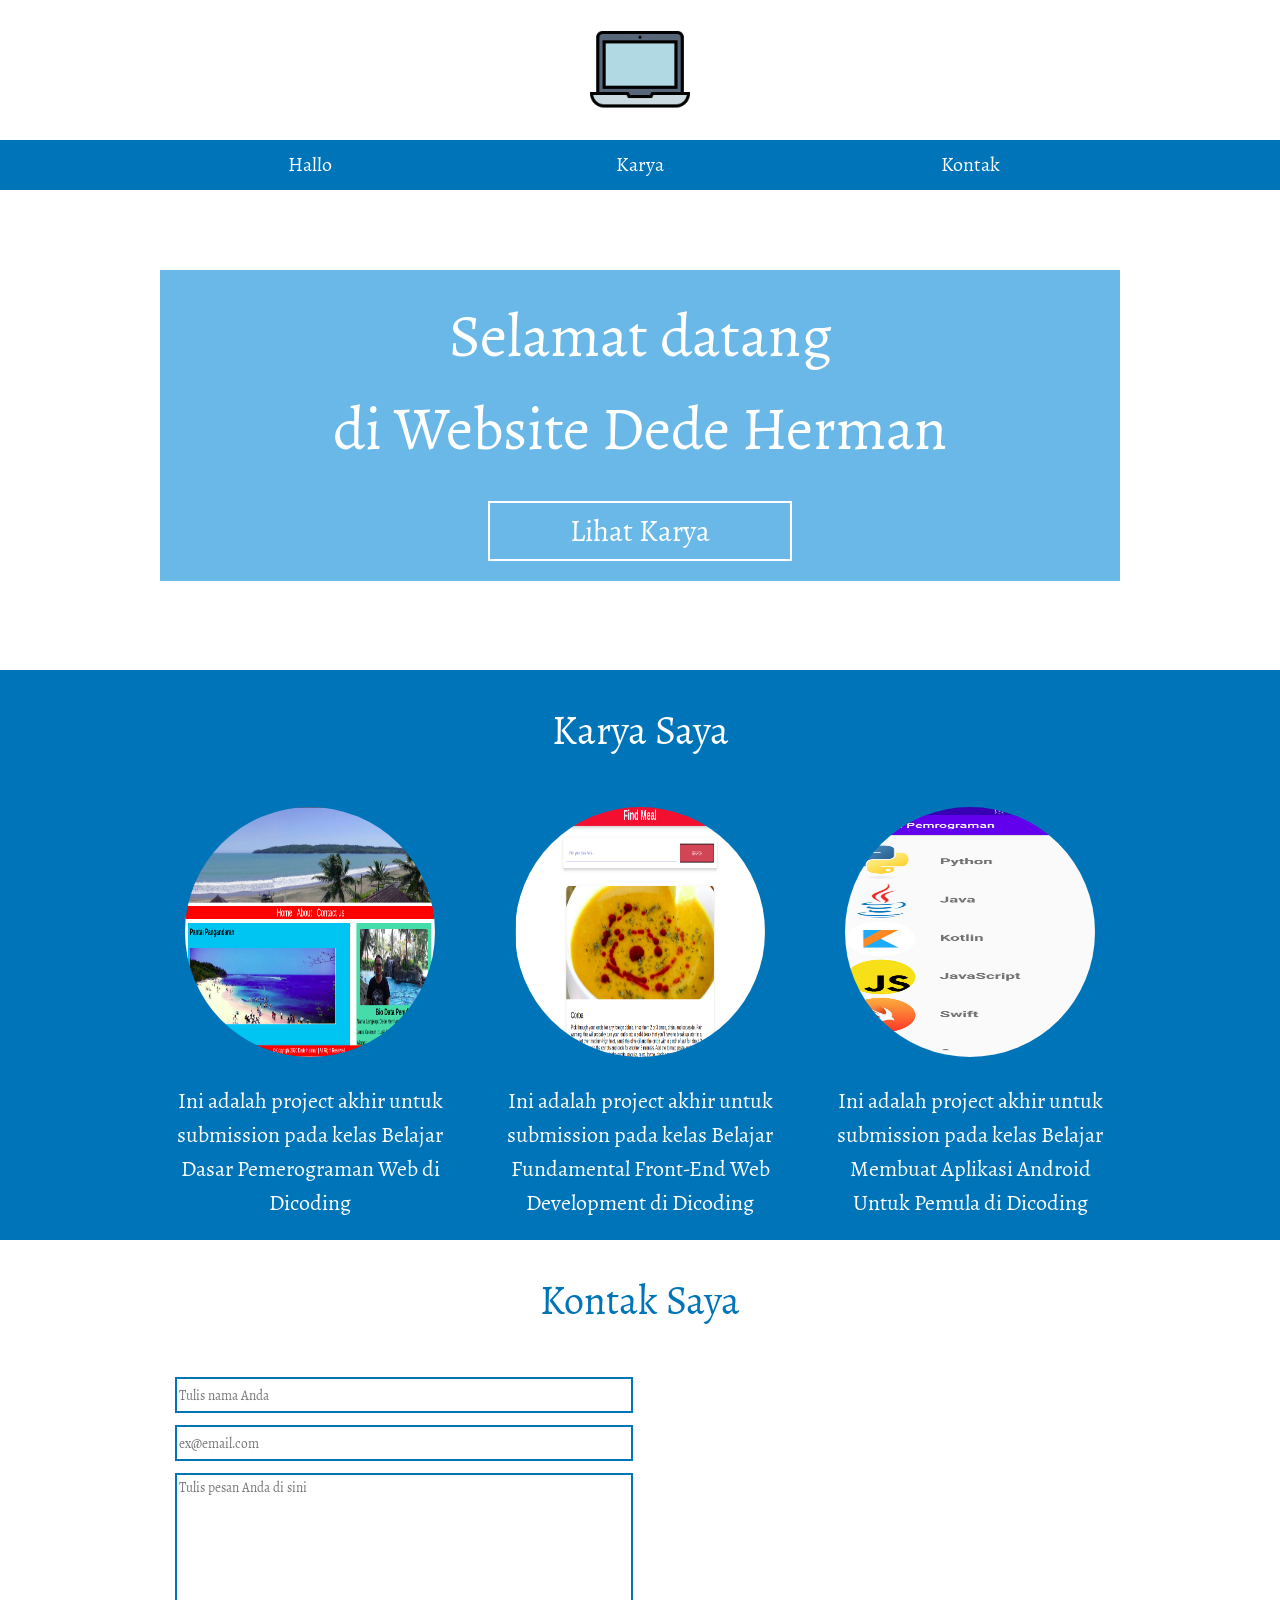
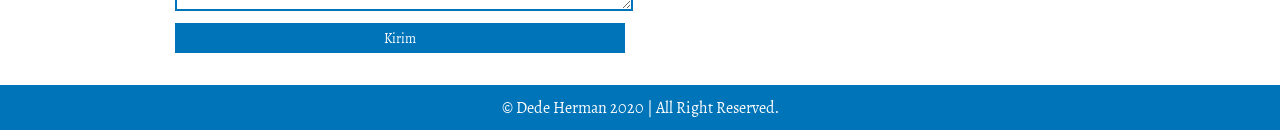
==== index.html @ f1f6d4c7 "Update index.html" ====
<!DOCTYPE html>
<html lang="en">
  <head>
    <title>Porttofolio Dede Herman</title>
    <link rel="stylesheet" href="style.css">
    <link href="https://fonts.googleapis.com/css2?family=Sahitya&display=swap" rel="stylesheet">
  </head>

  <body>

    <div id="pertama">

      <div id="header">
        <img src="asset/logo.png" id="logo" alt="">
        <div id="menu">
          <div class="konten">
            <a href="#pertama" class="kolom_3">Hallo</a>
            <a href="#kedua" class="kolom_3 kolom_3_tengah" onclick="return smoothScroll('kedua')">Karya</a>
            <a href="#ketiga" class="kolom_3" onclick="return smoothScroll('ketiga')">Kontak</a>
          </div>
        </div>
      </div>

      <div class="konten">

        <div id="box_sd">
          <h1>Selamat datang <br /> di Website Dede Herman</h1>
          <a href="#kedua" onclick="return smoothScroll('kedua')">Lihat Karya</a>
        </div>
      </div>
    </div>

    <div id="kedua">
      <div class="konten">
        <h2> Karya Saya </h2>

        <div class="kolom_3">
          <a target="_blank" href="pantai-pangandaran.html">
            <div class="setiap_karya_gambar">
              <img src="asset/pantai_pangandaran.png" alt="pantai_pangandaran">
              <p>Pantai Pangandaran</p>
            </div>
          </a>
          <p class="deskripsi">Ini adalah project akhir untuk submission pada kelas Belajar Dasar Pemerograman Web di Dicoding</p>
        </div>

        <div class="kolom_3 kolom_3_tengah">
          <a href="https://github.com/dedeherman/findMeal">
            <div class="setiap_karya_gambar">
              <img src="asset/findMeal.png" alt="find meal">
              <p>Find Meal</p>
            </div>
          </a>
          <p class="deskripsi">Ini adalah project akhir untuk submission pada kelas Belajar Fundamental Front-End Web Development di Dicoding</p>
        </div>

        <div class="kolom_3">
          <a href="#bahasa_pemerograman.html">
            <div class="setiap_karya_gambar">
              <img src="asset/bahasa_pemerograman.jpg" alt="bahasa_pemerograman">
              <p>Bahasa Pemerograman</p>
            </div>
          </a>
          <p class="deskripsi">Ini adalah project akhir untuk submission pada kelas Belajar Membuat Aplikasi Android Untuk Pemula di Dicoding</p>
        </div>

        <div class="clear"></div>

      </div>
    </div>

    <div id="ketiga">
      <div class="konten">
        <h2>Kontak Saya</h2>

        <div class="kolom_2">
          <form action="" novalidate onsubmit="return validasi(this)">

            <input type="text" name="nama" placeholder="Tulis nama Anda">
            <input type="email" name="email" placeholder="ex@email.com">
            <textarea name="pesan" placeholder="Tulis pesan Anda di sini" rows="8" cols="48"></textarea>
            <input type="submit" name="submit" value="Kirim">
          </form>
        </div>

        <div class="kolom_2">
          <iframe src="https://www.google.com/maps/embed?pb=!1m14!1m12!1m3!1d15866.922666923152!2d106.8060391!3d-6.166810699999999!2m3!1f0!2f0!3f0!3m2!1i1024!2i768!4f13.1!5e0!3m2!1sen!2sid!4v1594150795130!5m2!1sen!2sid" width="600" height="250" frameborder="0" style="border:0;" allowfullscreen="" aria-hidden="false" tabindex="0"></iframe>
        </div>

          <div class="clear"></div>
      </div>
    </div>

    <div id="footer">
      <p>&copy; Dede Herman 2020 | All Right Reserved.</p>
    </div>

    <script src="folio.js"></script>

  </body>
</html>
---- style.css ----
*{
  margin: 0px;
  font-family: 'Sahitya', serif; font-weight: normal;
}

a{
  text-decoration: none;
}

li{
  list-style: none;
}

img{
  max-width: 100%; max-height: 100%;
}

/*-- bagian pertama --*/

#pertama{
  background: url('asset/bg.jpg') no-repeat;
  background-size: cover;
  -webkit-background-size: cover;
  -o-background-size: cover;
  -ms-background-size: cover;
  -moz-background-size: cover;

  height: 650px;
  padding-top: 20px;
}

.clear{
  clear: both;
}

.konten{
  width: 960px;
  margin: 0 auto;
}

.kolom_3{
  width: 300px; float: left;
}

.kolom_3_tengah{
  margin: 0 30px;
}

#logo{
  display: block; width: 100px; margin: 0 auto;
}

#menu{
  background-color: #0074b9;
  height: 50px; line-height: 50px;
  font-size: 20px; margin-top: 20px;
}

#menu a{
  display: block; text-align: center; color: white;
}

#menu a:hover{
  background-color: white;
  color: #0074b9;
}

#box_sd{
  background-color: rgba(44, 155, 221, 0.7);
  color: white;
  font-size: 30px;
  text-align: center;
  margin: 80px 0;
  padding: 20px 0;
}

#box_sd a{
  display: block;
  border: 2px solid white;
  color: white;
  padding: 5px 0;
  width: 300px;
  margin: 25px auto 0 auto;
}

#box_sd a:hover{
  background-color: white;
  color: #0074b9;
}

/*-- bag kedua --*/
#kedua{
  background-color: #0074b9;
  color: white;
  text-align: center;
  padding-bottom: 20px;
}

h2{
  font-size: 40px;
  padding: 30px 0 45px 0;
  width: 250px;
  margin: 0 auto;
}

#kedua img{
  width: 250px; height: 250px;
  border-radius: 50%;
  margin-bottom: 20px;
}

.setiap_karya_gambar{
  position: relative;
}

.setiap_karya_gambar p{
  position: absolute;
  top: 0px; left: 25px;
  width: 250px; height: 250px; line-height: 250px;
  text-align: center; font-size: 25px;
  background-color: rgba(255, 255, 255, 0.8);
  color: #0074b9;
  border-radius: 50%;
  display: none;
}

.setiap_karya_gambar:hover p{
  display: block;
}

.deskripsi{
  font-size: 22px;
}

/*--bag ketiga --*/
.kolom_2{
  float: left;
  width: 450px;
  margin: 0 15px;
}

#ketiga h2{
  text-align: center;
  color: #0074b9;
}

#ketiga input, #ketiga textarea{
  display: block;
  width: 100%;
  height: 30px;
  margin-bottom: 12px;
  border: 2px solid #0074b9;
}

#ketiga textarea{
  height: 130px;
}

input[type="submit"]{
  background-color: #0074b9;
  color: white;
}

input[type="submit"]:hover{
  cursor: pointer;
  background-color: #148fd7;
}

#ketiga iframe{
  max-width: 450px;
}

/*-- bag footer --*/
#footer{
  background-color: #0074b9;
  color: white;
  text-align: center;
  padding: 10px 0;
  margin-top: 20px;
}
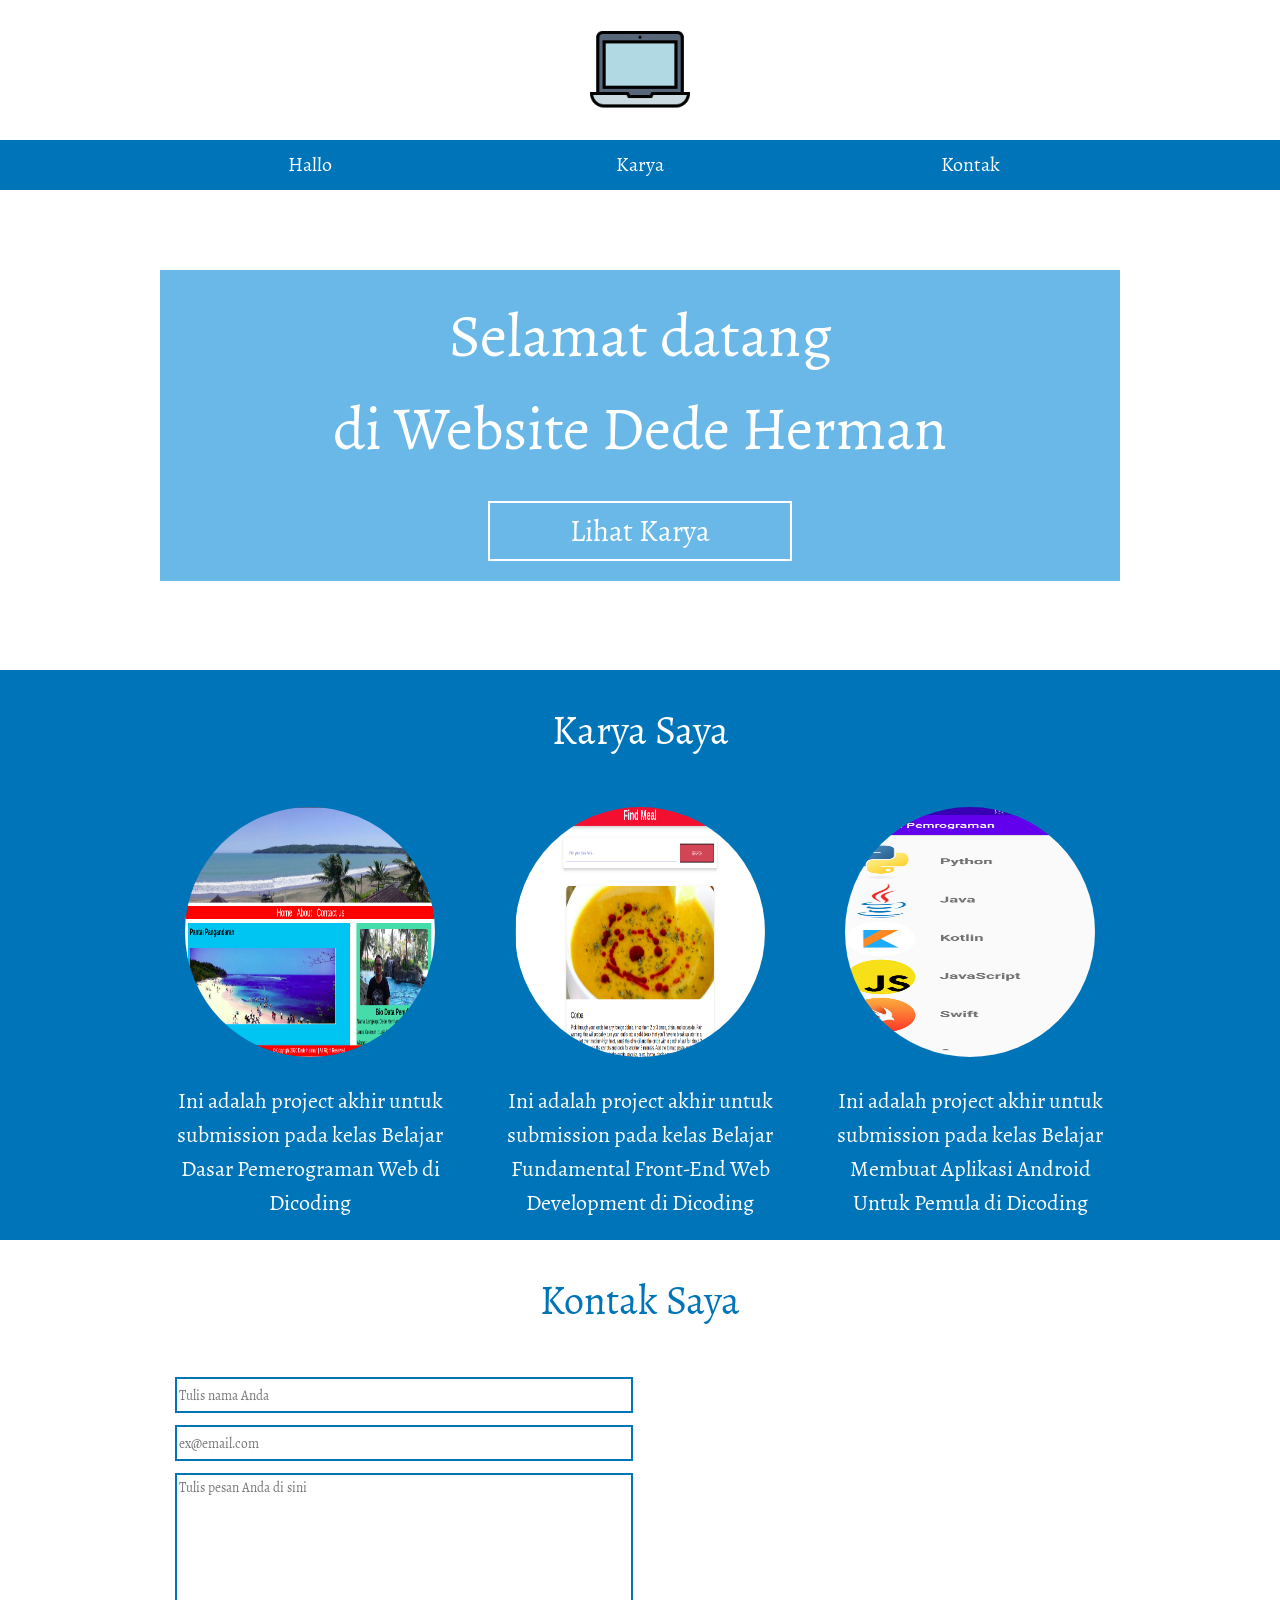
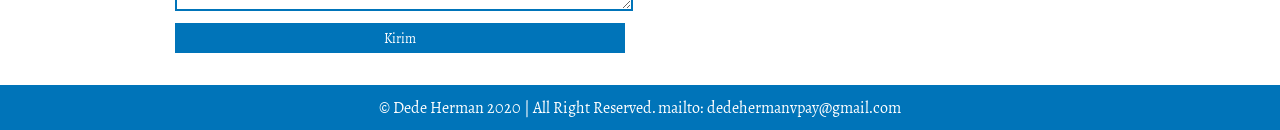
==== commit 78258203: "Update index.html" ====
--- a/index.html
+++ b/index.html
@@ -55,7 +55,7 @@
         </div>
 
         <div class="kolom_3">
-          <a href="#bahasa_pemerograman.html">
+          <a href="https://github.com/dedeherman/bahasa_pemerograman">
             <div class="setiap_karya_gambar">
               <img src="asset/bahasa_pemerograman.jpg" alt="bahasa_pemerograman">
               <p>Bahasa Pemerograman</p>
@@ -92,7 +92,7 @@
     </div>
 
     <div id="footer">
-      <p>&copy; Dede Herman 2020 | All Right Reserved.</p>
+      <p>&copy; Dede Herman 2020 | All Right Reserved. mailto: dedehermanvpay@gmail.com</p>
     </div>
 
     <script src="folio.js"></script>
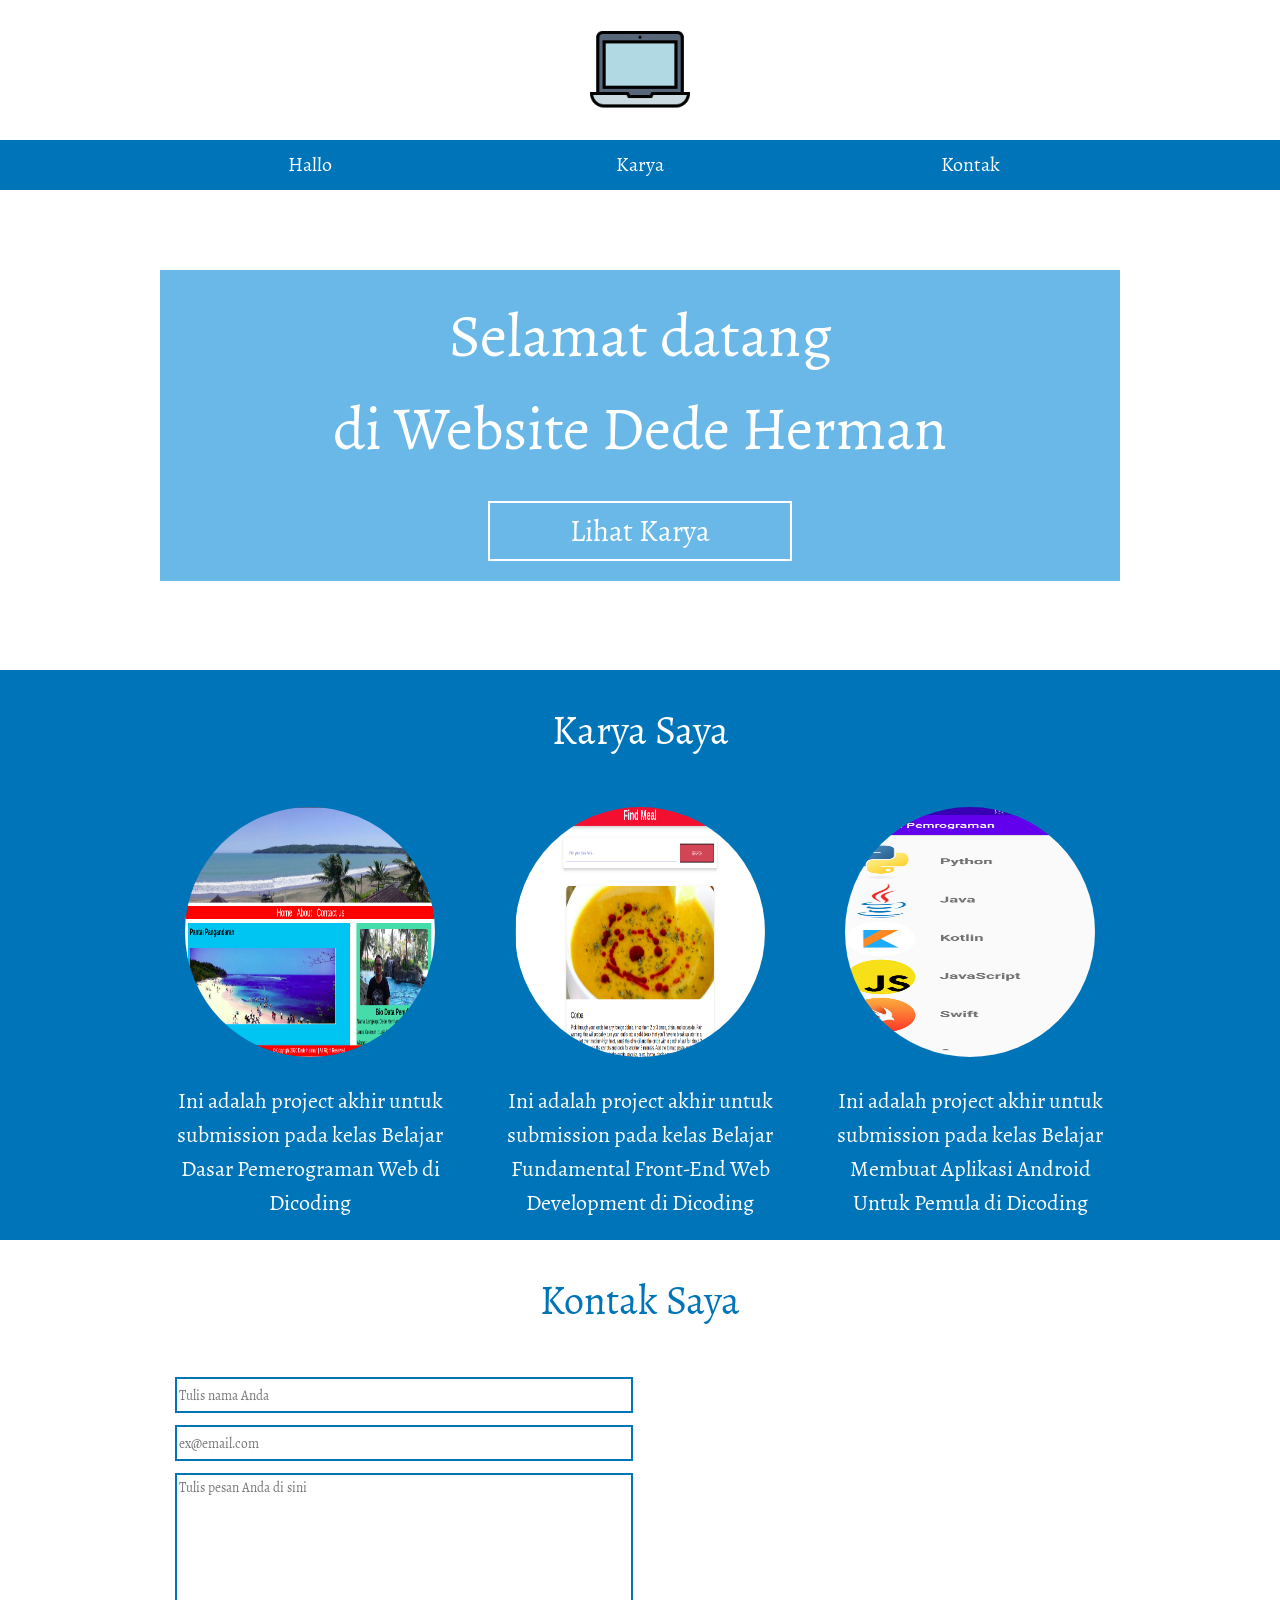
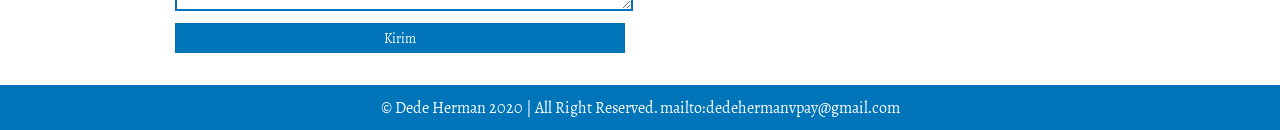
==== commit 675a5b64: "Update index.html" ====
--- a/index.html
+++ b/index.html
@@ -92,7 +92,7 @@
     </div>
 
     <div id="footer">
-      <p>&copy; Dede Herman 2020 | All Right Reserved. mailto: dedehermanvpay@gmail.com</p>
+      <p>&copy; Dede Herman 2020 | All Right Reserved. mailto:dedehermanvpay@gmail.com</p>
     </div>
 
     <script src="folio.js"></script>
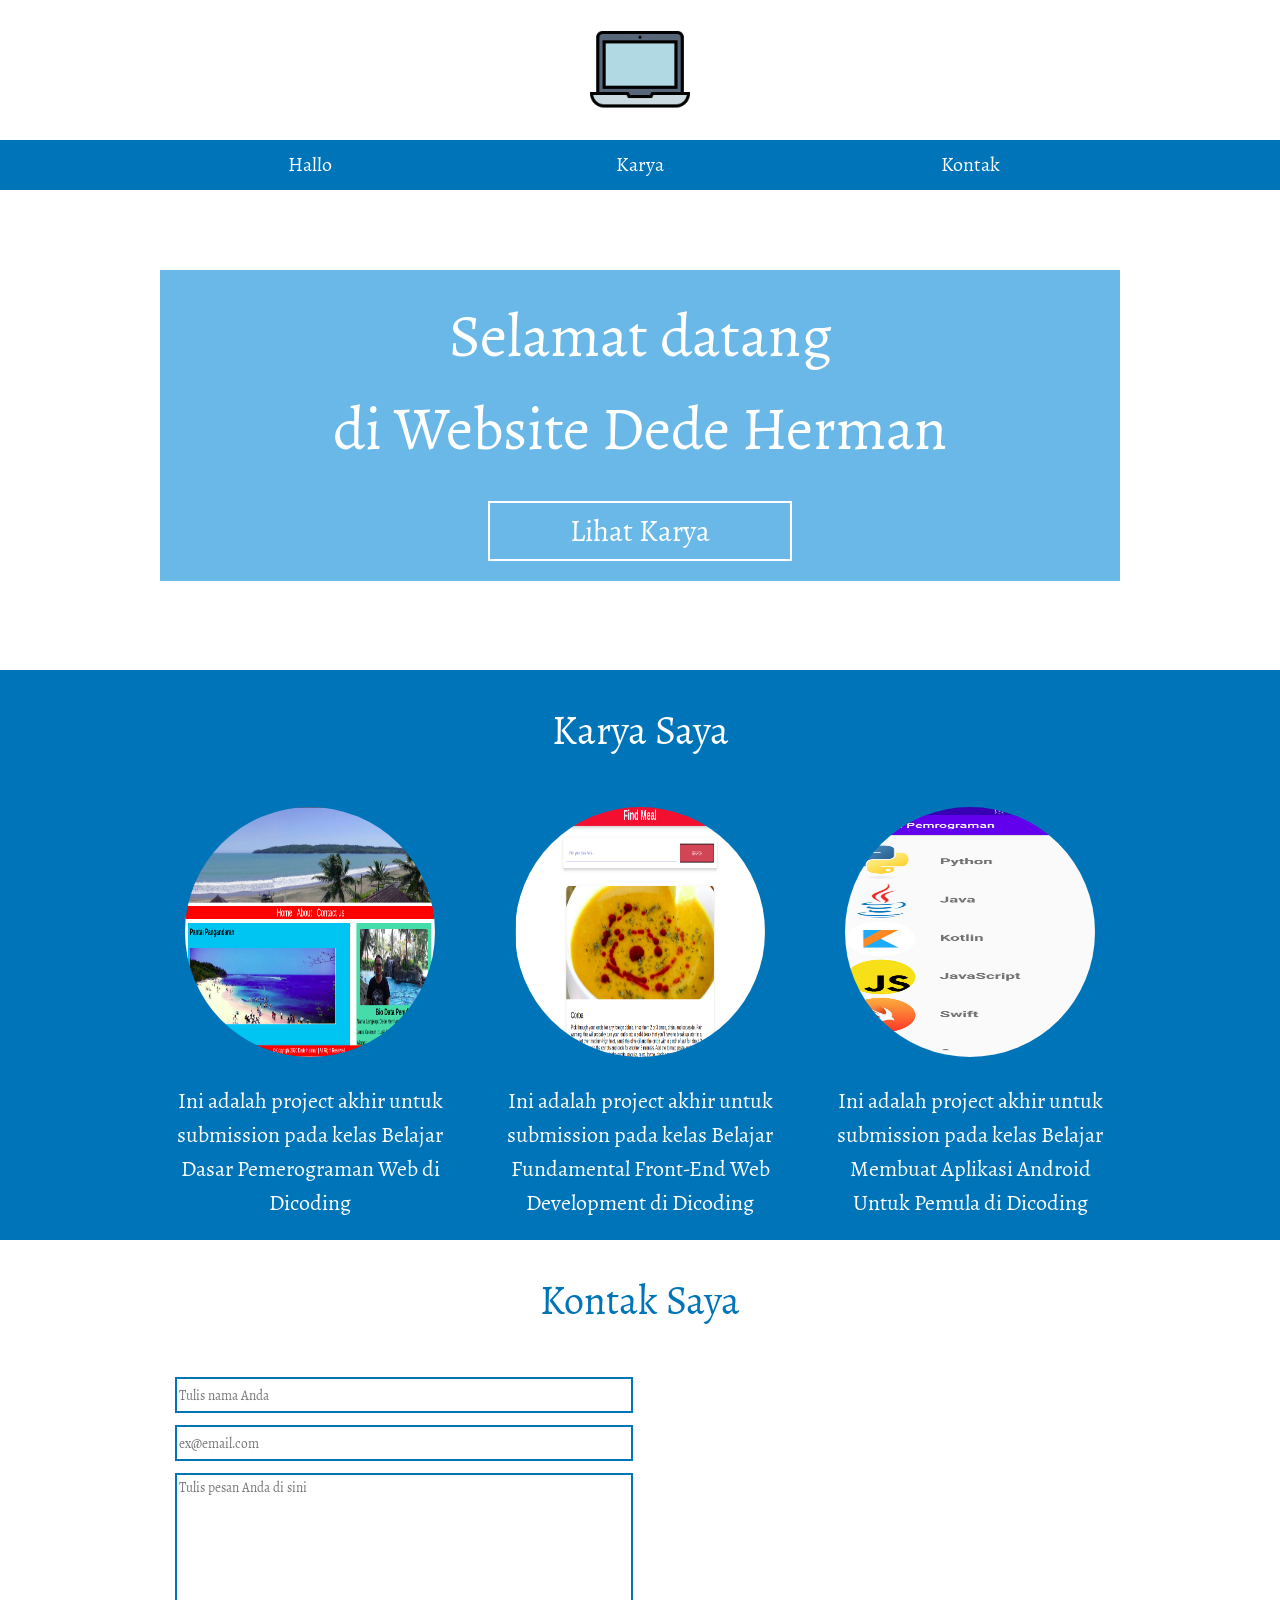
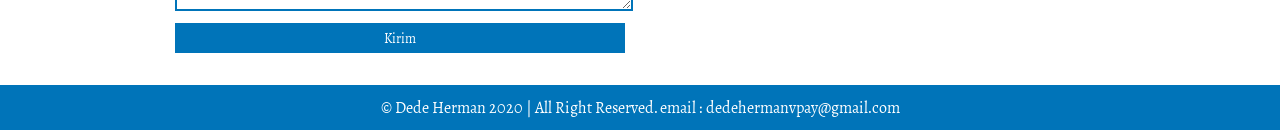
==== commit 527ce063: "Update index.html" ====
--- a/index.html
+++ b/index.html
@@ -92,7 +92,7 @@
     </div>
 
     <div id="footer">
-      <p>&copy; Dede Herman 2020 | All Right Reserved. mailto:dedehermanvpay@gmail.com</p>
+      <p>&copy; Dede Herman 2020 | All Right Reserved. email : dedehermanvpay@gmail.com</p>
     </div>
 
     <script src="folio.js"></script>
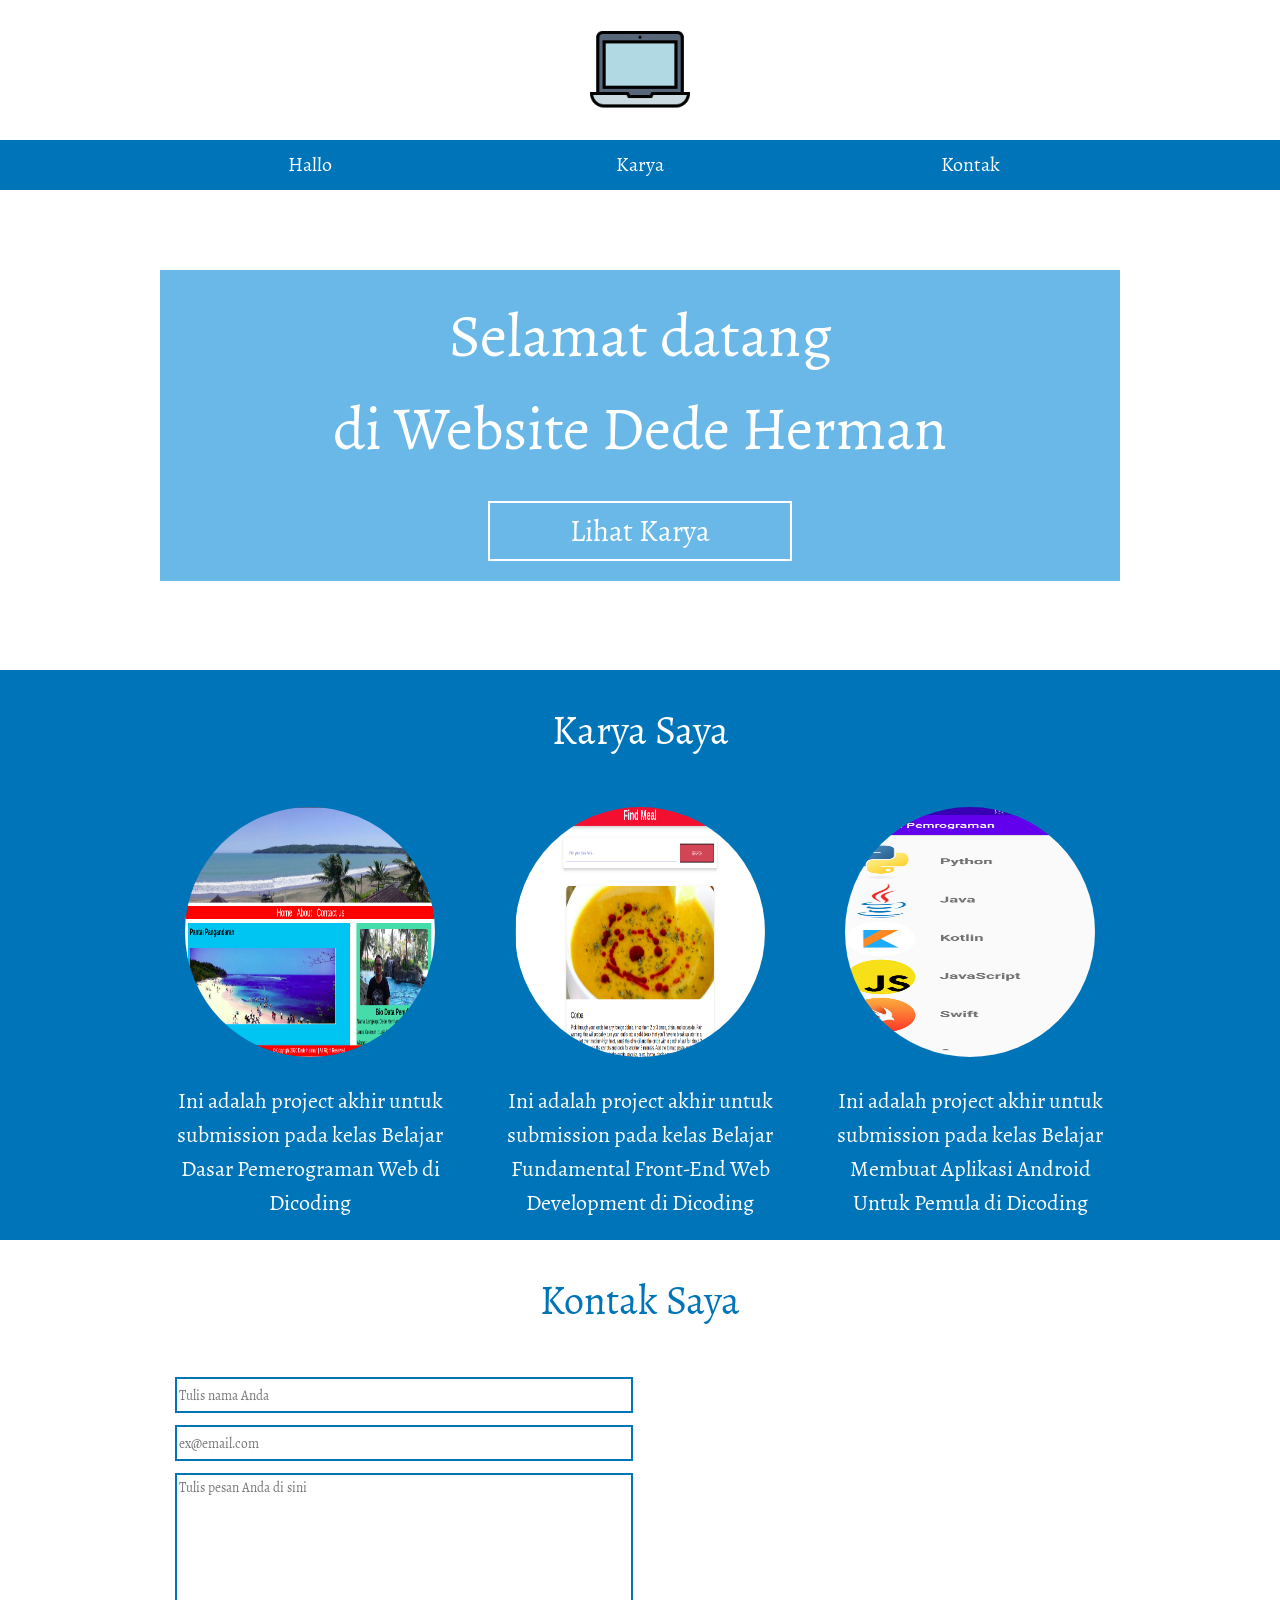
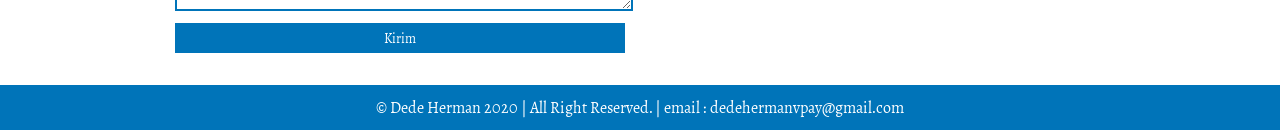
==== commit 159e3020: "Update index.html" ====
--- a/index.html
+++ b/index.html
@@ -92,7 +92,7 @@
     </div>
 
     <div id="footer">
-      <p>&copy; Dede Herman 2020 | All Right Reserved. email : dedehermanvpay@gmail.com</p>
+      <p>&copy; Dede Herman 2020 | All Right Reserved. | email : dedehermanvpay@gmail.com</p>
     </div>
 
     <script src="folio.js"></script>
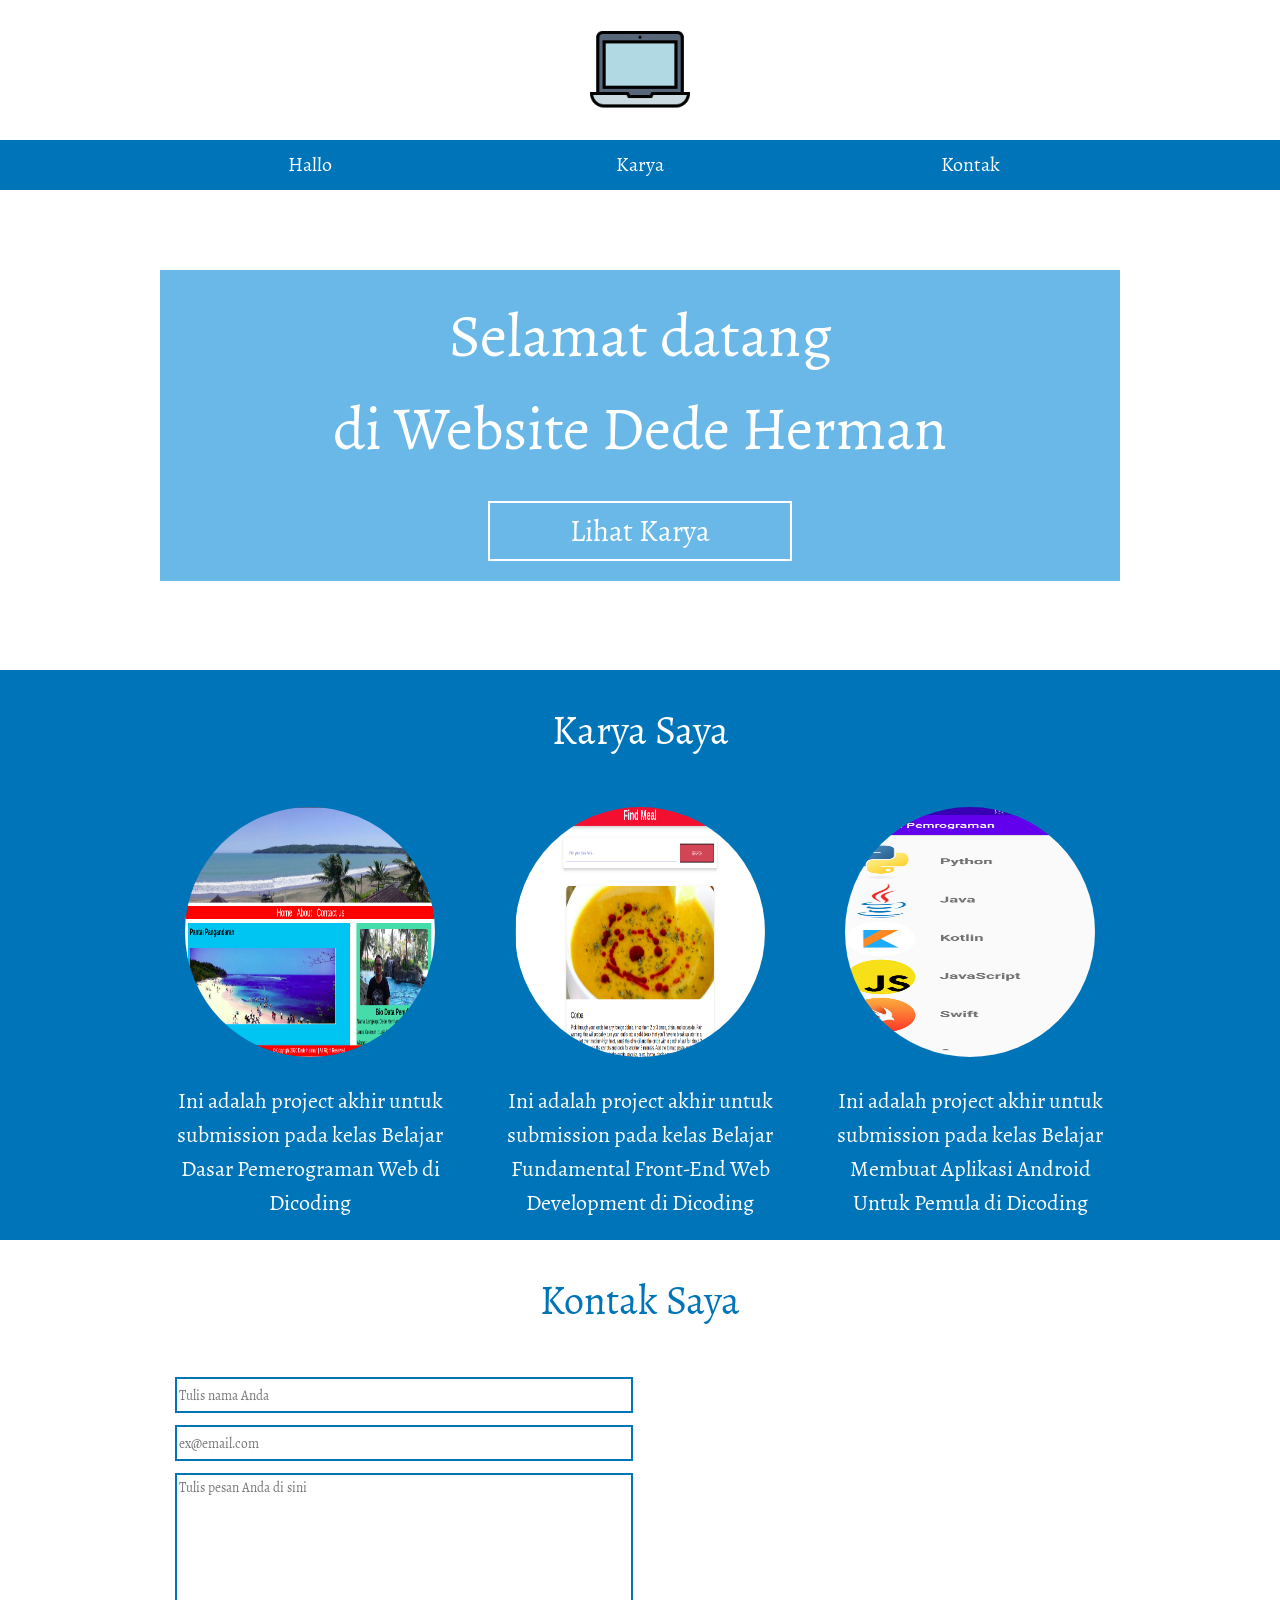
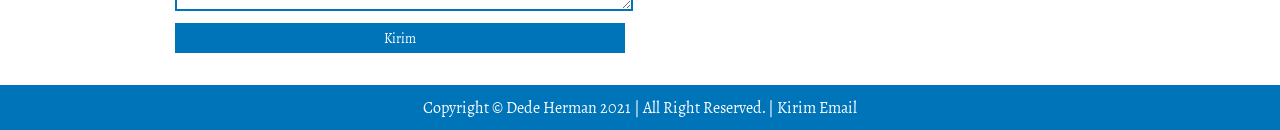
==== commit 7cd37f0e: "edit footer" ====
--- a/index.html
+++ b/index.html
@@ -2,6 +2,7 @@
 <html lang="en">
   <head>
     <title>Porttofolio Dede Herman</title>
+    <meta name="viewport" content="width=device-width" initial-scale="1.0">
     <link rel="stylesheet" href="style.css">
     <link href="https://fonts.googleapis.com/css2?family=Sahitya&display=swap" rel="stylesheet">
   </head>
@@ -45,7 +46,7 @@
         </div>
 
         <div class="kolom_3 kolom_3_tengah">
-          <a href="https://github.com/dedeherman/findMeal">
+          <a href="https://sorrel-ports.000webhostapp.com/">
             <div class="setiap_karya_gambar">
               <img src="asset/findMeal.png" alt="find meal">
               <p>Find Meal</p>
@@ -92,7 +93,7 @@
     </div>
 
     <div id="footer">
-      <p>&copy; Dede Herman 2020 | All Right Reserved. | email : dedehermanvpay@gmail.com</p>
+      <p>Copyright &copy; Dede Herman 2021 | All Right Reserved. | <a style="color: white;" href="mailto:dedehermanvpay@gmail.com">Kirim Email</a></p>
     </div>
 
     <script src="folio.js"></script>
